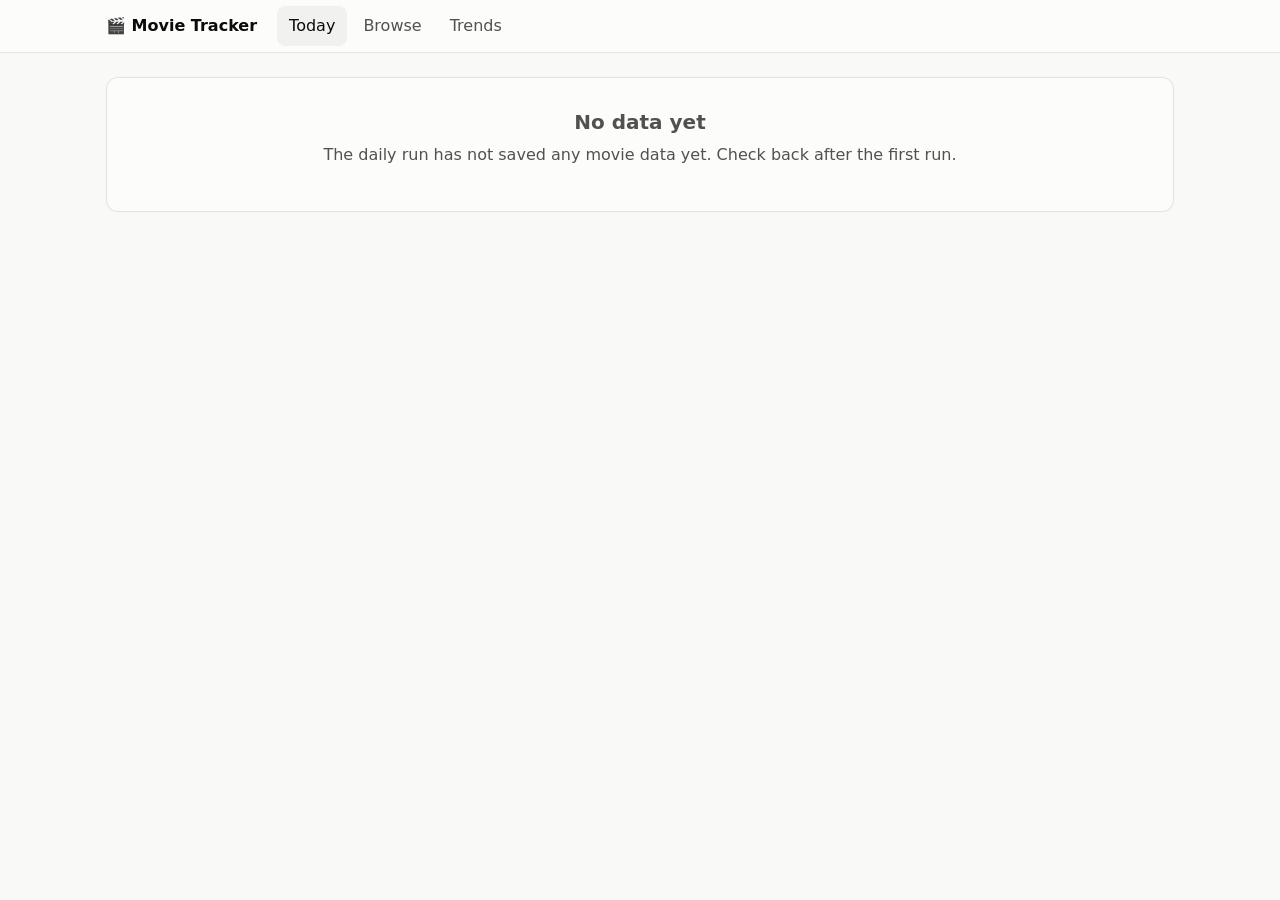
==== index.html @ 8cc254f4 "Add the site: Today, Browse and Trends pages, charts and offline support Three pages sharing one nav" ====
<!doctype html>
<html lang="en">
<head>
  <meta charset="utf-8">
  <meta name="viewport" content="width=device-width, initial-scale=1">
  <title>Today · Movie Tracker</title>
  <meta name="description" content="Daily snapshot of trending movies and what moved since the previous run.">
  <meta name="theme-color" content="#1c5cab">
  <link rel="manifest" href="manifest.webmanifest">
  <link rel="icon" href="static/icon-192.png">
  <link rel="apple-touch-icon" href="static/icon-192.png">
  <link rel="stylesheet" href="static/site.css">
</head>
<body>
  <div id="nav"></div>
  <main id="app" class="wrap">
    <noscript><p>This page needs JavaScript to load and calculate the data.</p></noscript>
    <p class="muted">Loading…</p>
  </main>
  <script src="static/lib.js"></script>
  <script src="static/charts.js"></script>
  <script src="static/today.js"></script>
</body>
</html>
---- static/site.css ----
/* One set of colors and fonts for all three pages. */

:root {
  color-scheme: light;
  --page: #f9f9f7;
  --surface: #fcfcfb;
  --ink: #0b0b0b;
  --ink-2: #52514e;
  --muted: #898781;
  --grid: #e1e0d9;
  --axis: #c3c2b7;
  --border: rgba(11, 11, 11, 0.10);
  --accent: #2a78d6;
  --accent-ink: #ffffff;
  --link: #1c5cab;
  --good: #006300;
  --bad: #c42f2f;
  --wash: rgba(11, 11, 11, 0.045);
  --series-1: #2a78d6;
  --series-2: #eb6834;
  --series-3: #1baf7a;
  --series-4: #eda100;
  --series-5: #e87ba4;
  --series-6: #008300;
  --series-7: #6250d6;
  --series-8: #e34948;
}

@media (prefers-color-scheme: dark) {
  :root:where(:not([data-theme="light"])) {
    color-scheme: dark;
    --page: #0d0d0d;
    --surface: #1a1a19;
    --ink: #f0efec;
    --ink-2: #c3c2b7;
    --muted: #898781;
    --grid: #2c2c2a;
    --axis: #383835;
    --border: rgba(255, 255, 255, 0.10);
    --accent: #3987e5;
    --link: #6da7ec;
    --good: #0ca30c;
    --bad: #e66767;
    --wash: rgba(255, 255, 255, 0.06);
    --series-1: #3987e5;
    --series-2: #d95926;
    --series-3: #199e70;
    --series-4: #c98500;
    --series-5: #d55181;
    --series-6: #0ca30c;
    --series-7: #9085e9;
    --series-8: #e66767;
  }
}

:root[data-theme="dark"] {
  color-scheme: dark;
  --page: #0d0d0d;
  --surface: #1a1a19;
  --ink: #f0efec;
  --ink-2: #c3c2b7;
  --muted: #898781;
  --grid: #2c2c2a;
  --axis: #383835;
  --border: rgba(255, 255, 255, 0.10);
  --accent: #3987e5;
  --link: #6da7ec;
  --good: #0ca30c;
  --bad: #e66767;
  --wash: rgba(255, 255, 255, 0.06);
  --series-1: #3987e5;
  --series-2: #d95926;
  --series-3: #199e70;
  --series-4: #c98500;
  --series-5: #d55181;
  --series-6: #0ca30c;
  --series-7: #9085e9;
  --series-8: #e66767;
}

* { box-sizing: border-box; }

html { -webkit-text-size-adjust: 100%; }

body {
  margin: 0;
  background: var(--page);
  color: var(--ink);
  font: 16px/1.5 system-ui, -apple-system, "Segoe UI", sans-serif;
}

a { color: var(--link); }
h1, h2, h3 { line-height: 1.25; margin: 0 0 .5rem; }
h1 { font-size: 1.75rem; }
h2 { font-size: 1.25rem; }
h3 { font-size: 1rem; }
p { margin: 0 0 .75rem; }
.muted { color: var(--ink-2); }
.small { font-size: .875rem; }

/* ---- shared navigation bar ---- */
.nav {
  position: sticky; top: 0; z-index: 10;
  background: var(--surface);
  border-bottom: 1px solid var(--border);
}
.nav-inner {
  max-width: 1100px; margin: 0 auto; padding: 0 16px;
  display: flex; align-items: center; gap: 4px; flex-wrap: wrap; min-height: 52px;
}
.brand { font-weight: 700; color: var(--ink); text-decoration: none; margin-right: 16px; }
.nav a.link {
  color: var(--ink-2); text-decoration: none; padding: 8px 12px; border-radius: 8px; font-weight: 500;
}
.nav a.link:hover { background: var(--wash); }
.nav a.link[aria-current="page"] { color: var(--ink); background: var(--wash); }
.banner {
  background: var(--wash); color: var(--ink-2); text-align: center; font-size: .875rem; padding: 6px 16px;
}

.wrap { max-width: 1100px; margin: 0 auto; padding: 24px 16px 64px; }

/* ---- cards, tiles ---- */
.card {
  background: var(--surface); border: 1px solid var(--border); border-radius: 12px;
  padding: 16px; margin: 0 0 16px;
}
.tiles { display: grid; grid-template-columns: repeat(auto-fit, minmax(150px, 1fr)); gap: 12px; margin: 0 0 16px; }
.tile { background: var(--surface); border: 1px solid var(--border); border-radius: 12px; padding: 12px 16px; }
.tile .label { color: var(--ink-2); font-size: .875rem; }
.tile .value { font-size: 1.6rem; font-weight: 600; line-height: 1.3; }

/* ---- tables ---- */
.table-wrap { overflow-x: auto; }
table { border-collapse: collapse; width: 100%; font-size: .9375rem; }
th, td { padding: 8px 10px; text-align: left; border-bottom: 1px solid var(--grid); vertical-align: top; }
th { font-weight: 600; color: var(--ink-2); white-space: nowrap; }
td.num, th.num { text-align: right; font-variant-numeric: tabular-nums; }
tbody tr:hover { background: var(--wash); }
.delta { display: block; font-size: .75rem; color: var(--muted); white-space: nowrap; }
.delta.up { color: var(--good); }
.delta.down { color: var(--bad); }
.status-ok { color: var(--good); font-weight: 600; }
.status-fail { color: var(--bad); font-weight: 600; }

/* ---- form controls ---- */
.controls { display: flex; flex-wrap: wrap; gap: 12px; align-items: end; margin: 0 0 16px; }
.field { display: flex; flex-direction: column; gap: 4px; font-size: .875rem; color: var(--ink-2); }
input[type="search"], select {
  font: inherit; color: var(--ink); background: var(--surface);
  border: 1px solid var(--axis); border-radius: 8px; padding: 7px 10px; min-width: 150px;
}
button {
  font: inherit; color: var(--ink); background: var(--surface);
  border: 1px solid var(--axis); border-radius: 8px; padding: 7px 12px; cursor: pointer;
}
button:hover { background: var(--wash); }
:focus-visible { outline: 2px solid var(--accent); outline-offset: 2px; }
.check { display: flex; align-items: center; gap: 6px; font-size: .9375rem; color: var(--ink); padding-bottom: 7px; }

th button.sort {
  border: 0; background: none; padding: 0; font-weight: 600; color: inherit; cursor: pointer; white-space: nowrap;
}
th button.sort:hover { color: var(--ink); background: none; }
th button.sort .arrow { display: inline-block; width: 1em; color: var(--ink); }

button.star {
  border: 0; background: none; font-size: 1.25rem; line-height: 1; padding: 2px 6px; color: var(--muted);
}
button.star[aria-pressed="true"] { color: var(--series-4); }

/* ---- charts ---- */
.chart { position: relative; width: 100%; }
.chart svg { display: block; width: 100%; height: auto; overflow: visible; }
.chart .grid { stroke: var(--grid); stroke-width: 1; }
.chart .axis { stroke: var(--axis); stroke-width: 1; }
.chart .t-axis { fill: var(--muted); font-size: 11px; font-family: inherit; }
.chart .t-label { fill: var(--ink-2); font-size: 12px; font-family: inherit; }
.chart .t-value { fill: var(--ink-2); font-size: 12px; font-family: inherit; font-variant-numeric: tabular-nums; }
.chart .crosshair { stroke: var(--axis); stroke-width: 1; }
.chart .hit { fill: transparent; }
.chart .mark { transition: opacity .1s; }
.chart .mark.lift { opacity: .78; }
.chart-title { font-weight: 600; margin: 0 0 4px; }
.legend { display: flex; flex-wrap: wrap; gap: 4px 16px; margin-top: 8px; font-size: .875rem; color: var(--ink-2); }
.legend span.item { display: inline-flex; align-items: center; gap: 6px; }
.key { display: inline-block; width: 14px; height: 3px; border-radius: 2px; }
.tooltip {
  position: absolute; z-index: 5; pointer-events: none; min-width: 120px; max-width: 280px;
  background: var(--surface); color: var(--ink); border: 1px solid var(--axis); border-radius: 8px;
  padding: 8px 10px; font-size: .8125rem; box-shadow: 0 4px 16px rgba(0, 0, 0, 0.12);
}
.tooltip .head { color: var(--ink-2); margin-bottom: 4px; }
.tooltip .row { display: flex; align-items: center; gap: 6px; }
.tooltip .row strong { font-variant-numeric: tabular-nums; }
.tooltip .row .name { color: var(--ink-2); }
details.data-table { margin-top: 8px; font-size: .875rem; }
details.data-table summary { cursor: pointer; color: var(--link); }
details.data-table table { font-size: .8125rem; margin-top: 6px; }

.picker { display: flex; flex-wrap: wrap; gap: 4px 16px; margin: 8px 0; }
.picker label { display: inline-flex; align-items: center; gap: 6px; font-size: .875rem; }
.picker .swatch { width: 10px; height: 10px; border-radius: 2px; background: transparent; border: 1px solid var(--axis); }
.picker-group { margin: 0 0 8px; }
.picker-group h3 { font-size: .875rem; color: var(--ink-2); margin: 8px 0 2px; }
.charts-grid { display: grid; grid-template-columns: repeat(auto-fit, minmax(min(100%, 460px), 1fr)); gap: 16px; }

.empty { text-align: center; color: var(--ink-2); padding: 32px 16px; }

@media (max-width: 600px) {
  h1 { font-size: 1.4rem; }
  .brand { width: 100%; margin: 8px 0 0; }
}
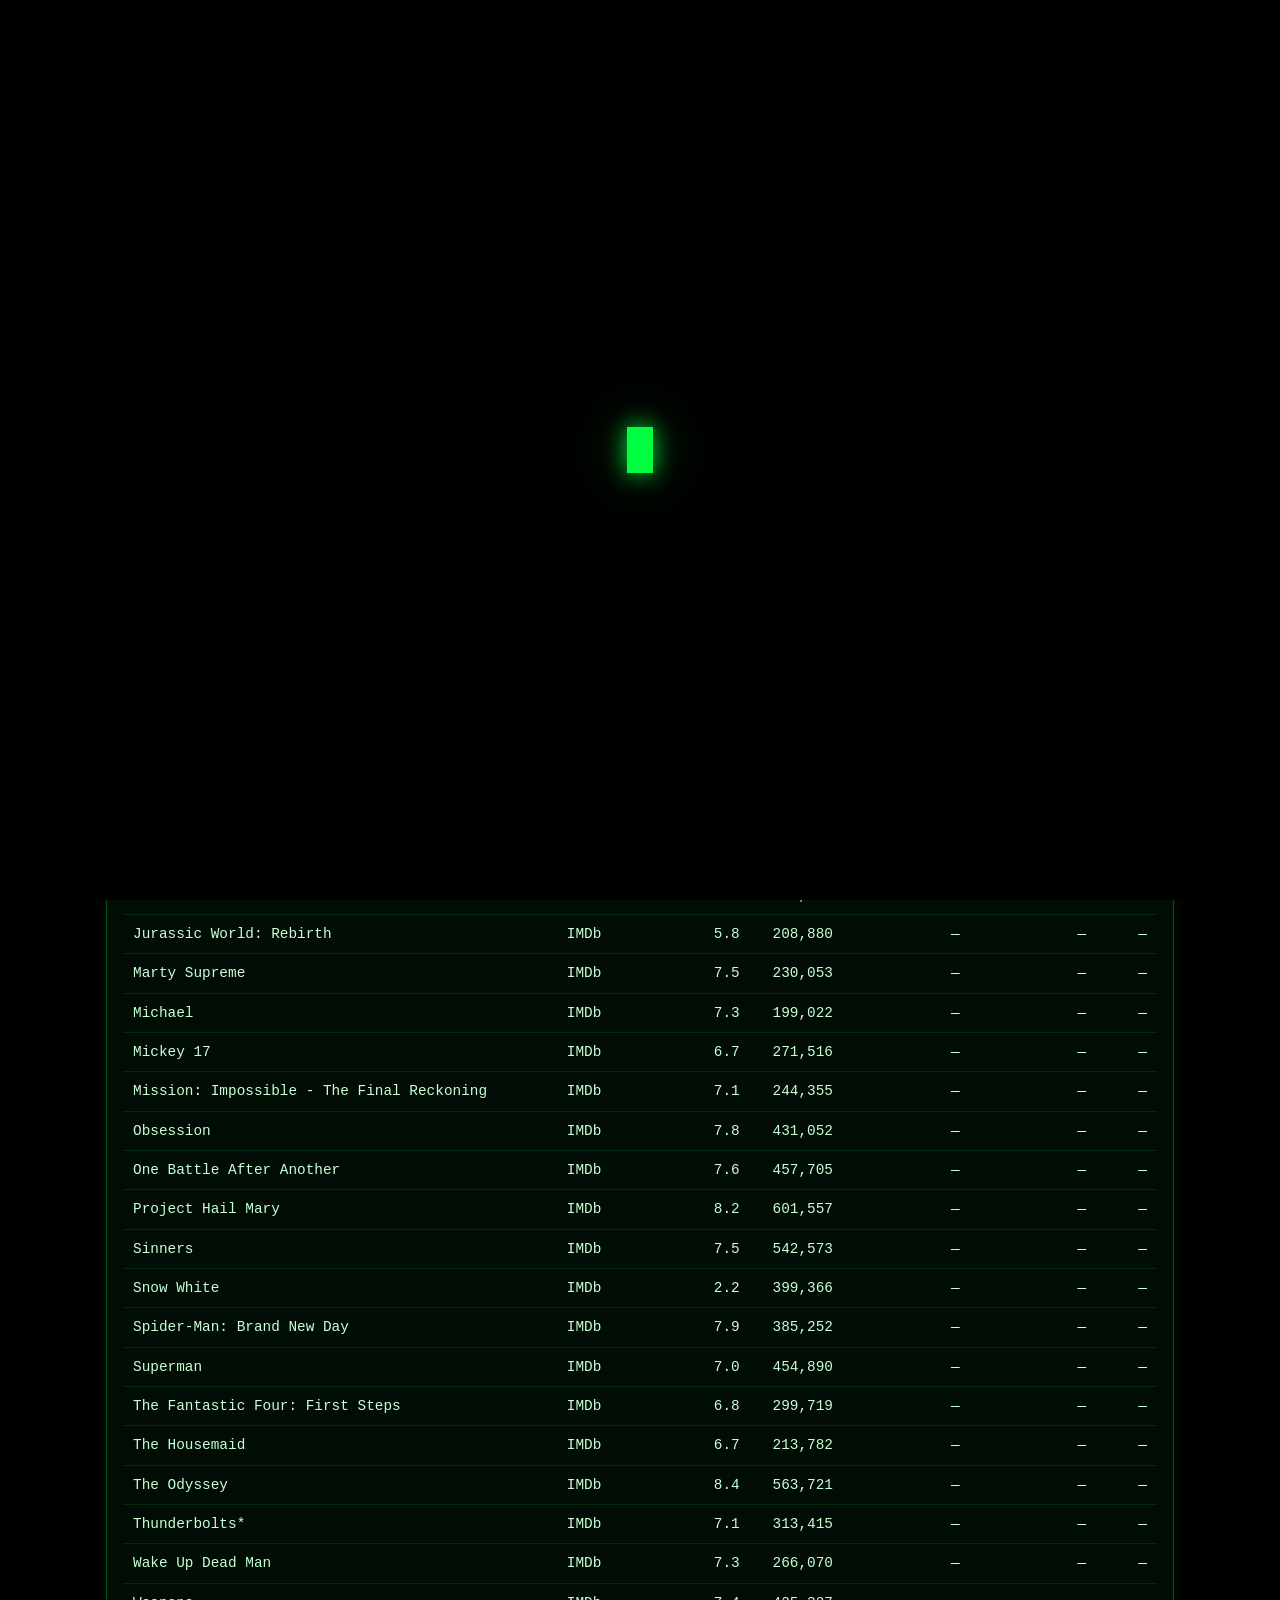
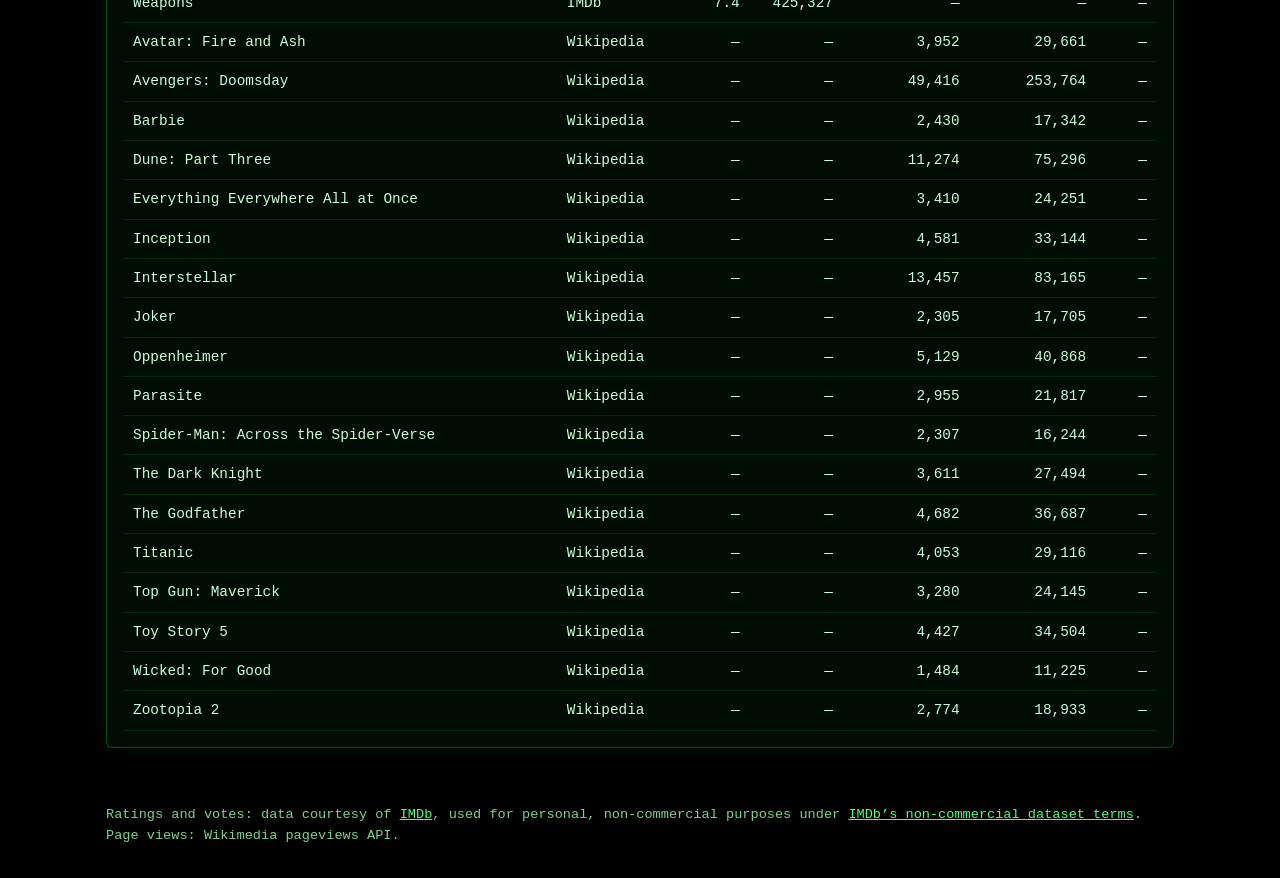
==== commit 83253453: "Matrix redesign: intro, sound, command bar and shareable views Restyle the site as the Matrix: green" ====
--- a/index.html
+++ b/index.html
@@ -5,7 +5,7 @@
   <meta name="viewport" content="width=device-width, initial-scale=1">
   <title>Today · Movie Tracker</title>
   <meta name="description" content="Daily snapshot of trending movies and what moved since the previous run.">
-  <meta name="theme-color" content="#1c5cab">
+  <meta name="theme-color" content="#000000">
   <link rel="manifest" href="manifest.webmanifest">
   <link rel="icon" href="static/icon-192.png">
   <link rel="apple-touch-icon" href="static/icon-192.png">
@@ -15,9 +15,15 @@
   <div id="nav"></div>
   <main id="app" class="wrap">
     <noscript><p>This page needs JavaScript to load and calculate the data.</p></noscript>
-    <p class="muted">Loading…</p>
+    <p class="muted">Loading the construct…</p>
   </main>
+  <script src="static/sound.js"></script>
+  <script src="static/intro-envelope.js"></script>
+  <script src="static/opening.js"></script>
+  <script src="static/matrix.js"></script>
+  <script src="static/decode.js"></script>
   <script src="static/lib.js"></script>
+  <script src="static/terminal.js"></script>
   <script src="static/charts.js"></script>
   <script src="static/today.js"></script>
 </body>
--- a/static/site.css
+++ b/static/site.css
@@ -1,73 +1,25 @@
-/* One set of colors and fonts for all three pages. */
+/* One look for all three pages: green code on black, like the Matrix. */
 
 :root {
-  color-scheme: light;
-  --page: #f9f9f7;
-  --surface: #fcfcfb;
-  --ink: #0b0b0b;
-  --ink-2: #52514e;
-  --muted: #898781;
-  --grid: #e1e0d9;
-  --axis: #c3c2b7;
-  --border: rgba(11, 11, 11, 0.10);
-  --accent: #2a78d6;
-  --accent-ink: #ffffff;
-  --link: #1c5cab;
-  --good: #006300;
-  --bad: #c42f2f;
-  --wash: rgba(11, 11, 11, 0.045);
-  --series-1: #2a78d6;
-  --series-2: #eb6834;
-  --series-3: #1baf7a;
-  --series-4: #eda100;
-  --series-5: #e87ba4;
-  --series-6: #008300;
-  --series-7: #6250d6;
-  --series-8: #e34948;
-}
-
-@media (prefers-color-scheme: dark) {
-  :root:where(:not([data-theme="light"])) {
-    color-scheme: dark;
-    --page: #0d0d0d;
-    --surface: #1a1a19;
-    --ink: #f0efec;
-    --ink-2: #c3c2b7;
-    --muted: #898781;
-    --grid: #2c2c2a;
-    --axis: #383835;
-    --border: rgba(255, 255, 255, 0.10);
-    --accent: #3987e5;
-    --link: #6da7ec;
-    --good: #0ca30c;
-    --bad: #e66767;
-    --wash: rgba(255, 255, 255, 0.06);
-    --series-1: #3987e5;
-    --series-2: #d95926;
-    --series-3: #199e70;
-    --series-4: #c98500;
-    --series-5: #d55181;
-    --series-6: #0ca30c;
-    --series-7: #9085e9;
-    --series-8: #e66767;
-  }
-}
-
-:root[data-theme="dark"] {
   color-scheme: dark;
-  --page: #0d0d0d;
-  --surface: #1a1a19;
-  --ink: #f0efec;
-  --ink-2: #c3c2b7;
-  --muted: #898781;
-  --grid: #2c2c2a;
-  --axis: #383835;
-  --border: rgba(255, 255, 255, 0.10);
-  --accent: #3987e5;
-  --link: #6da7ec;
-  --good: #0ca30c;
-  --bad: #e66767;
-  --wash: rgba(255, 255, 255, 0.06);
+  --page: #000000;
+  --surface: rgba(0, 14, 5, 0.88);
+  --surface-solid: #020d05;
+  --ink: #c9ffd6;
+  --ink-2: #7fd08f;
+  --muted: #4f9a62;
+  --grid: rgba(0, 255, 65, 0.12);
+  --axis: rgba(0, 255, 65, 0.32);
+  --border: rgba(0, 255, 65, 0.28);
+  --accent: #00ff41;
+  --accent-ink: #001a07;
+  --link: #4dff7a;
+  --good: #00ff41;
+  --bad: #ff5555;
+  --wash: rgba(0, 255, 65, 0.08);
+  --glow: 0 0 10px rgba(0, 255, 65, 0.45);
+  --mono: ui-monospace, "SF Mono", SFMono-Regular, Menlo, Consolas, "Liberation Mono", "Courier New", monospace;
+  /* Chart colors for more than one line: the validated dark categorical palette. */
   --series-1: #3987e5;
   --series-2: #d95926;
   --series-3: #199e70;
@@ -79,135 +31,271 @@
 }
 
 * { box-sizing: border-box; }
-
-html { -webkit-text-size-adjust: 100%; }
+[hidden] { display: none !important; }
+
+html { -webkit-text-size-adjust: 100%; background: var(--page); }
 
 body {
   margin: 0;
   background: var(--page);
   color: var(--ink);
-  font: 16px/1.5 system-ui, -apple-system, "Segoe UI", sans-serif;
-}
+  font: 15px/1.55 var(--mono);
+}
+body.intro-open { overflow: hidden; }
+
+/* Faint scan lines and a dark vignette, like an old monitor. */
+body::after {
+  content: "";
+  position: fixed; inset: 0; z-index: 50; pointer-events: none;
+  background:
+    repeating-linear-gradient(to bottom, rgba(0, 0, 0, 0) 0, rgba(0, 0, 0, 0) 2px, rgba(0, 0, 0, 0.16) 3px),
+    radial-gradient(ellipse at center, rgba(0, 0, 0, 0) 55%, rgba(0, 0, 0, 0.55) 100%);
+}
+
+/* Falling code behind everything. */
+#matrix-bg { position: fixed; inset: 0; width: 100%; height: 100%; z-index: 0; pointer-events: none; }
+#nav, #app, .foot { position: relative; z-index: 1; }
 
 a { color: var(--link); }
-h1, h2, h3 { line-height: 1.25; margin: 0 0 .5rem; }
-h1 { font-size: 1.75rem; }
-h2 { font-size: 1.25rem; }
-h3 { font-size: 1rem; }
+a:hover { text-shadow: var(--glow); }
+h1, h2, h3 { line-height: 1.25; margin: 0 0 .5rem; font-weight: 600; }
+h1 { font-size: 1.7rem; color: var(--accent); text-shadow: var(--glow); letter-spacing: .04em; text-transform: uppercase; }
+h1::before { content: "> "; color: var(--muted); }
+h2 { font-size: 1.15rem; color: var(--accent); text-shadow: 0 0 6px rgba(0, 255, 65, 0.35); }
+h3 { font-size: 1rem; color: var(--ink); }
 p { margin: 0 0 .75rem; }
+strong { color: var(--ink); }
 .muted { color: var(--ink-2); }
-.small { font-size: .875rem; }
+.small { font-size: .85rem; }
 
 /* ---- shared navigation bar ---- */
 .nav {
   position: sticky; top: 0; z-index: 10;
-  background: var(--surface);
+  background: rgba(0, 8, 3, 0.94);
   border-bottom: 1px solid var(--border);
+  box-shadow: 0 0 18px rgba(0, 255, 65, 0.12);
 }
 .nav-inner {
   max-width: 1100px; margin: 0 auto; padding: 0 16px;
   display: flex; align-items: center; gap: 4px; flex-wrap: wrap; min-height: 52px;
 }
-.brand { font-weight: 700; color: var(--ink); text-decoration: none; margin-right: 16px; }
+.brand {
+  font-weight: 700; color: var(--accent); text-decoration: none; margin-right: 16px;
+  letter-spacing: .08em; text-transform: uppercase; text-shadow: var(--glow);
+}
+.brand::after { content: "_"; animation: blink 1.1s steps(1) infinite; }
 .nav a.link {
-  color: var(--ink-2); text-decoration: none; padding: 8px 12px; border-radius: 8px; font-weight: 500;
-}
-.nav a.link:hover { background: var(--wash); }
-.nav a.link[aria-current="page"] { color: var(--ink); background: var(--wash); }
+  color: var(--ink-2); text-decoration: none; padding: 8px 12px; border-radius: 4px; font-weight: 500;
+  text-transform: uppercase; letter-spacing: .06em; font-size: .85rem;
+}
+.nav a.link:hover { background: var(--wash); color: var(--ink); }
+.nav a.link[aria-current="page"] { color: var(--accent-ink); background: var(--accent); text-shadow: none; }
+.nav-tools { margin-left: auto; display: flex; align-items: center; }
+/* The tray slides out to the left of the toggle button; closed, it takes no room and cannot be tabbed to. */
+.tool-tray {
+  display: flex; gap: 8px; overflow: hidden; max-width: 0; margin-right: 0; padding: 4px 2px; margin-top: -4px; margin-bottom: -4px;
+  visibility: hidden;
+  transition: max-width .32s cubic-bezier(.2, .8, .2, 1), margin-right .32s ease, visibility 0s linear .32s;
+}
+.nav-tools.open .tool-tray {
+  max-width: 340px; margin-right: 8px; visibility: visible;
+  transition: max-width .32s cubic-bezier(.2, .8, .2, 1), margin-right .32s ease, visibility 0s;
+}
+.tool-tray .navbtn {
+  white-space: nowrap; opacity: 0; transform: translateX(30px) scale(.85);
+  transition: opacity .18s ease, transform .35s cubic-bezier(.3, 1.5, .5, 1);
+}
+.nav-tools.open .tool-tray .navbtn { opacity: 1; transform: none; }
+.nav-tools.open .tool-tray .navbtn:last-child { transition-delay: .02s; }
+.nav-tools.open .tool-tray .navbtn:first-child { transition-delay: .08s; }
+button.tools-toggle { width: 36px; padding: 6px 0; text-align: center; }
+button.icon-btn { width: 36px; padding: 4px 0; display: inline-flex; align-items: center; justify-content: center; }
+button.icon-btn svg { display: block; }
+.tools-toggle .chev { display: inline-block; font-size: 1.15rem; line-height: 1; transition: transform .3s ease; }
+.nav-tools.open .tools-toggle .chev { transform: rotate(180deg); }
+button.navbtn {
+  font-size: .75rem; padding: 6px 10px; text-transform: uppercase; letter-spacing: .06em;
+}
+button.navbtn[aria-pressed="false"] { color: var(--muted); }
 .banner {
-  background: var(--wash); color: var(--ink-2); text-align: center; font-size: .875rem; padding: 6px 16px;
-}
-
-.wrap { max-width: 1100px; margin: 0 auto; padding: 24px 16px 64px; }
+  background: var(--wash); color: var(--ink-2); text-align: center; font-size: .85rem; padding: 6px 16px;
+  border-bottom: 1px solid var(--border);
+}
+
+.wrap { max-width: 1100px; margin: 0 auto; padding: 24px 16px 40px; }
+.foot { max-width: 1100px; margin: 0 auto; padding: 0 16px 32px; }
 
 /* ---- cards, tiles ---- */
 .card {
-  background: var(--surface); border: 1px solid var(--border); border-radius: 12px;
+  background: var(--surface); border: 1px solid var(--border); border-radius: 6px;
   padding: 16px; margin: 0 0 16px;
+  box-shadow: 0 0 22px rgba(0, 255, 65, 0.06), inset 0 0 0 1px rgba(0, 255, 65, 0.04);
 }
 .tiles { display: grid; grid-template-columns: repeat(auto-fit, minmax(150px, 1fr)); gap: 12px; margin: 0 0 16px; }
-.tile { background: var(--surface); border: 1px solid var(--border); border-radius: 12px; padding: 12px 16px; }
-.tile .label { color: var(--ink-2); font-size: .875rem; }
-.tile .value { font-size: 1.6rem; font-weight: 600; line-height: 1.3; }
+.tile { background: var(--surface); border: 1px solid var(--border); border-radius: 6px; padding: 12px 16px; }
+.tile .label { color: var(--ink-2); font-size: .8rem; text-transform: uppercase; letter-spacing: .08em; }
+.tile .value { font-size: 1.6rem; font-weight: 600; line-height: 1.3; color: var(--accent); text-shadow: var(--glow); }
 
 /* ---- tables ---- */
 .table-wrap { overflow-x: auto; }
-table { border-collapse: collapse; width: 100%; font-size: .9375rem; }
+table { border-collapse: collapse; width: 100%; font-size: .9rem; }
 th, td { padding: 8px 10px; text-align: left; border-bottom: 1px solid var(--grid); vertical-align: top; }
-th { font-weight: 600; color: var(--ink-2); white-space: nowrap; }
+th { font-weight: 600; color: var(--ink-2); white-space: nowrap; text-transform: uppercase; letter-spacing: .05em; font-size: .78rem; }
 td.num, th.num { text-align: right; font-variant-numeric: tabular-nums; }
 tbody tr:hover { background: var(--wash); }
-.delta { display: block; font-size: .75rem; color: var(--muted); white-space: nowrap; }
+.delta { display: block; font-size: .72rem; color: var(--muted); white-space: nowrap; }
 .delta.up { color: var(--good); }
 .delta.down { color: var(--bad); }
-.status-ok { color: var(--good); font-weight: 600; }
+.status-ok { color: var(--good); font-weight: 600; text-shadow: var(--glow); }
 .status-fail { color: var(--bad); font-weight: 600; }
 
 /* ---- form controls ---- */
 .controls { display: flex; flex-wrap: wrap; gap: 12px; align-items: end; margin: 0 0 16px; }
-.field { display: flex; flex-direction: column; gap: 4px; font-size: .875rem; color: var(--ink-2); }
+.field { display: flex; flex-direction: column; gap: 4px; font-size: .8rem; color: var(--ink-2); text-transform: uppercase; letter-spacing: .06em; }
 input[type="search"], select {
-  font: inherit; color: var(--ink); background: var(--surface);
-  border: 1px solid var(--axis); border-radius: 8px; padding: 7px 10px; min-width: 150px;
-}
+  font: inherit; color: var(--ink); background: var(--surface-solid);
+  border: 1px solid var(--border); border-radius: 4px; padding: 7px 10px; min-width: 150px;
+  text-transform: none; letter-spacing: normal;
+}
+input[type="checkbox"] { accent-color: var(--accent); }
 button {
-  font: inherit; color: var(--ink); background: var(--surface);
-  border: 1px solid var(--axis); border-radius: 8px; padding: 7px 12px; cursor: pointer;
-}
-button:hover { background: var(--wash); }
+  font: inherit; color: var(--accent); background: var(--surface-solid);
+  border: 1px solid var(--border); border-radius: 4px; padding: 7px 12px; cursor: pointer;
+}
+button:hover { background: var(--wash); box-shadow: var(--glow); }
 :focus-visible { outline: 2px solid var(--accent); outline-offset: 2px; }
-.check { display: flex; align-items: center; gap: 6px; font-size: .9375rem; color: var(--ink); padding-bottom: 7px; }
+.check { display: flex; align-items: center; gap: 6px; font-size: .9rem; color: var(--ink); padding-bottom: 7px; }
 
 th button.sort {
-  border: 0; background: none; padding: 0; font-weight: 600; color: inherit; cursor: pointer; white-space: nowrap;
-}
-th button.sort:hover { color: var(--ink); background: none; }
-th button.sort .arrow { display: inline-block; width: 1em; color: var(--ink); }
+  border: 0; background: none; padding: 0; font: inherit; font-weight: 600; color: inherit; cursor: pointer; white-space: nowrap;
+  text-transform: inherit; letter-spacing: inherit;
+}
+th button.sort:hover { color: var(--accent); background: none; box-shadow: none; }
+th button.sort .arrow { display: inline-block; width: 1em; color: var(--accent); }
 
 button.star {
   border: 0; background: none; font-size: 1.25rem; line-height: 1; padding: 2px 6px; color: var(--muted);
 }
-button.star[aria-pressed="true"] { color: var(--series-4); }
+button.star:hover { box-shadow: none; color: var(--accent); }
+button.star[aria-pressed="true"] { color: var(--accent); text-shadow: var(--glow); }
 
 /* ---- charts ---- */
 .chart { position: relative; width: 100%; }
 .chart svg { display: block; width: 100%; height: auto; overflow: visible; }
 .chart .grid { stroke: var(--grid); stroke-width: 1; }
 .chart .axis { stroke: var(--axis); stroke-width: 1; }
-.chart .t-axis { fill: var(--muted); font-size: 11px; font-family: inherit; }
-.chart .t-label { fill: var(--ink-2); font-size: 12px; font-family: inherit; }
-.chart .t-value { fill: var(--ink-2); font-size: 12px; font-family: inherit; font-variant-numeric: tabular-nums; }
+.chart .t-axis { fill: var(--muted); font-size: 11px; font-family: var(--mono); }
+.chart .t-label { fill: var(--ink-2); font-size: 12px; font-family: var(--mono); }
+.chart .t-value { fill: var(--ink); font-size: 12px; font-family: var(--mono); font-variant-numeric: tabular-nums; }
 .chart .crosshair { stroke: var(--axis); stroke-width: 1; }
 .chart .hit { fill: transparent; }
-.chart .mark { transition: opacity .1s; }
+.chart .mark { transition: opacity .1s; filter: drop-shadow(0 0 3px rgba(0, 255, 65, 0.25)); }
 .chart .mark.lift { opacity: .78; }
-.chart-title { font-weight: 600; margin: 0 0 4px; }
-.legend { display: flex; flex-wrap: wrap; gap: 4px 16px; margin-top: 8px; font-size: .875rem; color: var(--ink-2); }
+.chart-title { font-weight: 600; margin: 0 0 4px; color: var(--ink); text-transform: uppercase; letter-spacing: .06em; font-size: .85rem; }
+.legend { display: flex; flex-wrap: wrap; gap: 4px 16px; margin-top: 8px; font-size: .85rem; color: var(--ink-2); }
 .legend span.item { display: inline-flex; align-items: center; gap: 6px; }
 .key { display: inline-block; width: 14px; height: 3px; border-radius: 2px; }
 .tooltip {
   position: absolute; z-index: 5; pointer-events: none; min-width: 120px; max-width: 280px;
-  background: var(--surface); color: var(--ink); border: 1px solid var(--axis); border-radius: 8px;
-  padding: 8px 10px; font-size: .8125rem; box-shadow: 0 4px 16px rgba(0, 0, 0, 0.12);
+  background: var(--surface-solid); color: var(--ink); border: 1px solid var(--accent); border-radius: 4px;
+  padding: 8px 10px; font-size: .8rem; box-shadow: 0 0 16px rgba(0, 255, 65, 0.25);
 }
 .tooltip .head { color: var(--ink-2); margin-bottom: 4px; }
 .tooltip .row { display: flex; align-items: center; gap: 6px; }
 .tooltip .row strong { font-variant-numeric: tabular-nums; }
 .tooltip .row .name { color: var(--ink-2); }
-details.data-table { margin-top: 8px; font-size: .875rem; }
+details.data-table { margin-top: 8px; font-size: .85rem; }
 details.data-table summary { cursor: pointer; color: var(--link); }
-details.data-table table { font-size: .8125rem; margin-top: 6px; }
+details.data-table table { font-size: .8rem; margin-top: 6px; }
 
 .picker { display: flex; flex-wrap: wrap; gap: 4px 16px; margin: 8px 0; }
-.picker label { display: inline-flex; align-items: center; gap: 6px; font-size: .875rem; }
+.picker label { display: inline-flex; align-items: center; gap: 6px; font-size: .85rem; }
 .picker .swatch { width: 10px; height: 10px; border-radius: 2px; background: transparent; border: 1px solid var(--axis); }
 .picker-group { margin: 0 0 8px; }
-.picker-group h3 { font-size: .875rem; color: var(--ink-2); margin: 8px 0 2px; }
+.picker-group h3 { font-size: .8rem; color: var(--ink-2); margin: 8px 0 2px; text-transform: uppercase; letter-spacing: .06em; }
 .charts-grid { display: grid; grid-template-columns: repeat(auto-fit, minmax(min(100%, 460px), 1fr)); gap: 16px; }
 
 .empty { text-align: center; color: var(--ink-2); padding: 32px 16px; }
+td.empty { text-align: left; }       /* in a wide table, centred text would sit off-screen on a phone */
+
+/* ---- decoding text: the real text stays, made see-through, and glyphs are painted over it ---- */
+.decoding { position: relative; color: transparent !important; text-shadow: none !important; }
+.decoding::after {
+  content: attr(data-scramble); position: absolute; left: 0; right: 0; top: 0;
+  color: var(--accent); text-shadow: var(--glow); font-weight: inherit; pointer-events: none;
+}
+h1.decoding::after { left: calc(2ch + 0.08em); }   /* leave room for the "> " in front of page titles */
+
+/* ---- the command bar ---- */
+body.cmd-open { overflow: hidden; }
+#cmdbar { position: fixed; inset: 0; z-index: 900; }
+#cmdbar .cmd-backdrop { position: absolute; inset: 0; background: rgba(0, 0, 0, 0.74); }
+.cmd-panel {
+  position: relative; width: min(92vw, 640px); margin: 13vh auto 0; padding: 12px 14px 10px;
+  background: var(--surface-solid); border: 1px solid var(--accent); border-radius: 6px;
+  box-shadow: 0 0 44px rgba(0, 255, 65, 0.25), inset 0 0 0 1px rgba(0, 255, 65, 0.08);
+}
+.cmd-row { display: flex; align-items: center; gap: 10px; }
+.cmd-prompt { color: var(--accent); font-size: 1.3rem; text-shadow: var(--glow); }
+.cmd-input {
+  flex: 1; min-width: 0; padding: 8px 0; border: 0; border-radius: 0; background: transparent; outline: none;
+  color: var(--accent); font: inherit; font-size: 1.15rem; caret-color: var(--accent); text-shadow: var(--glow);
+}
+.cmd-input::placeholder { color: var(--muted); text-shadow: none; }
+.cmd-list { list-style: none; margin: 8px 0 0; padding: 6px 0 0; border-top: 1px solid var(--grid); max-height: 46vh; overflow-y: auto; }
+.cmd-list.help { max-height: 70vh; }
+.cmd-list.help .cmd-line { padding: 3px 10px; }
+.view-actions { display: flex; gap: 8px; align-items: end; }
+.cmd-item, .cmd-line { display: flex; justify-content: space-between; align-items: baseline; gap: 14px; padding: 7px 10px; border-radius: 4px; }
+.cmd-item { cursor: pointer; }
+.cmd-item.active { background: var(--wash); box-shadow: inset 2px 0 0 var(--accent); }
+.cmd-label { color: var(--ink); overflow-wrap: anywhere; }
+.cmd-item.active .cmd-label, .cmd-line.shortcut .cmd-label { color: var(--accent); }
+.cmd-hintline { color: var(--muted); font-size: .8rem; text-align: right; flex-shrink: 0; max-width: 45%; }
+.cmd-empty { padding: 10px; color: var(--ink-2); font-size: .9rem; }
+.cmd-hint { margin-top: 8px; font-size: .72rem; color: var(--muted); text-transform: uppercase; letter-spacing: .06em; }
+
+/* ---- a short message at the bottom of the screen ---- */
+.toast {
+  position: fixed; left: 50%; bottom: 28px; z-index: 950; max-width: min(92vw, 560px); padding: 10px 16px; text-align: center;
+  background: var(--surface-solid); border: 1px solid var(--accent); border-radius: 4px; color: var(--accent); box-shadow: var(--glow);
+  opacity: 0; transform: translate(-50%, 20px); pointer-events: none; transition: opacity .25s ease, transform .25s ease;
+}
+.toast.show { opacity: 1; transform: translate(-50%, 0); }
+
+/* ---- the film j and k have chosen ---- */
+tr.current > td { background: var(--wash); }
+tr.current > td:first-child { box-shadow: inset 3px 0 0 var(--accent); }
+
+/* ---- the intro screen ---- */
+#matrix-intro {
+  position: fixed; inset: 0; z-index: 1000; cursor: pointer;
+  display: flex; align-items: center; justify-content: center;
+}
+#matrix-intro.static { background: #000; }
+#matrix-intro canvas { position: absolute; inset: 0; width: 100%; height: 100%; }
+#matrix-intro canvas.opening { position: absolute; inset: 0; width: 100%; height: 100%; z-index: 2; display: block; }
+#matrix-intro .cursor {
+  position: relative; z-index: 1; display: block;
+  width: 26px; height: 46px; padding: 0; border: 0; border-radius: 0; cursor: pointer;
+  background: var(--accent); box-shadow: 0 0 22px rgba(0, 255, 65, 0.85), 0 0 60px rgba(0, 255, 65, 0.35);
+  animation: blink 1.05s steps(1) infinite;
+  transition: opacity .3s ease;
+}
+#matrix-intro .cursor:hover { background: var(--accent); box-shadow: 0 0 22px rgba(0, 255, 65, 0.85), 0 0 60px rgba(0, 255, 65, 0.35); }
+#matrix-intro .cursor:focus-visible { outline: none; }
+#matrix-intro.entering .cursor { opacity: 0; animation: none; }
+
+@keyframes blink { 50% { opacity: 0; } }
+
+@media (prefers-reduced-motion: reduce) {
+  .toast { transition: none; }
+  .tool-tray, .tool-tray .navbtn, .tools-toggle .chev { transition: none; }
+  .brand::after, #matrix-intro .cursor { animation: none; }
+  #matrix-intro .cursor { transition: none; }
+}
 
 @media (max-width: 600px) {
-  h1 { font-size: 1.4rem; }
+  h1 { font-size: 1.35rem; }
   .brand { width: 100%; margin: 8px 0 0; }
 }
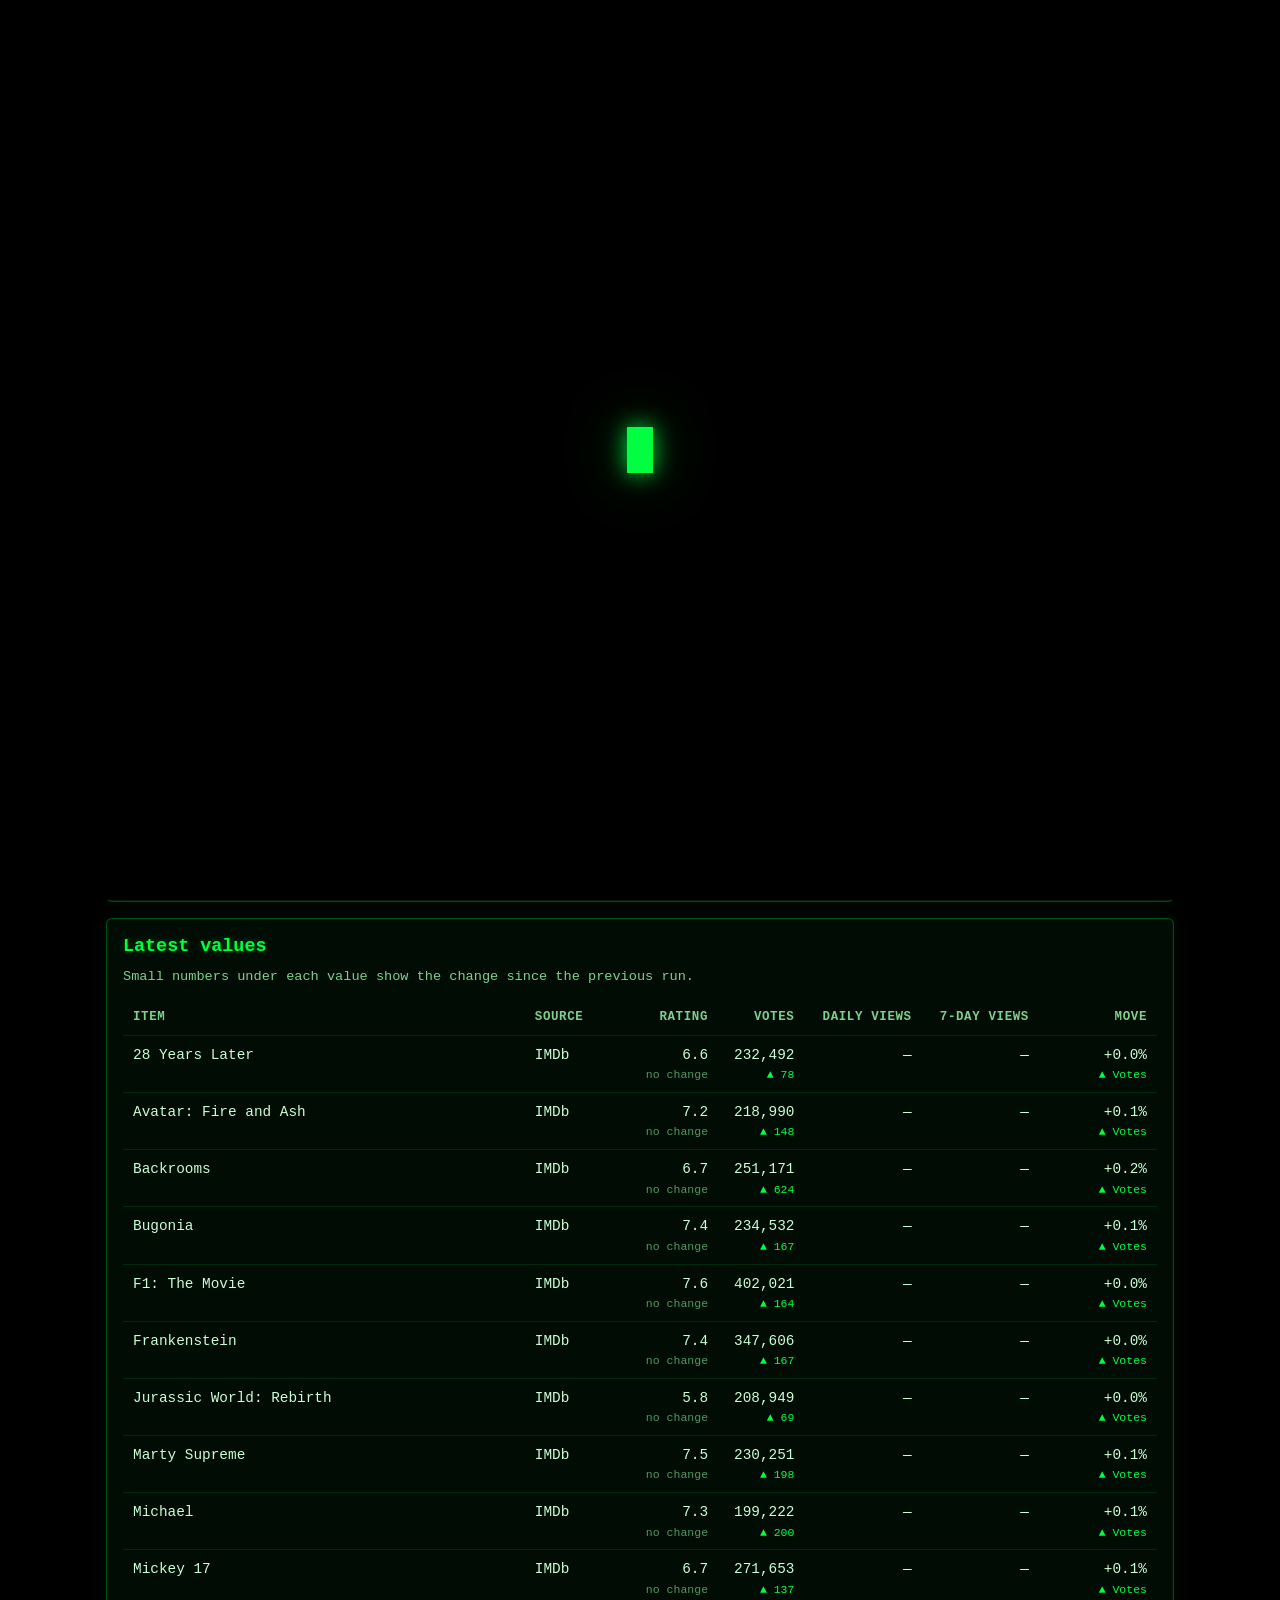
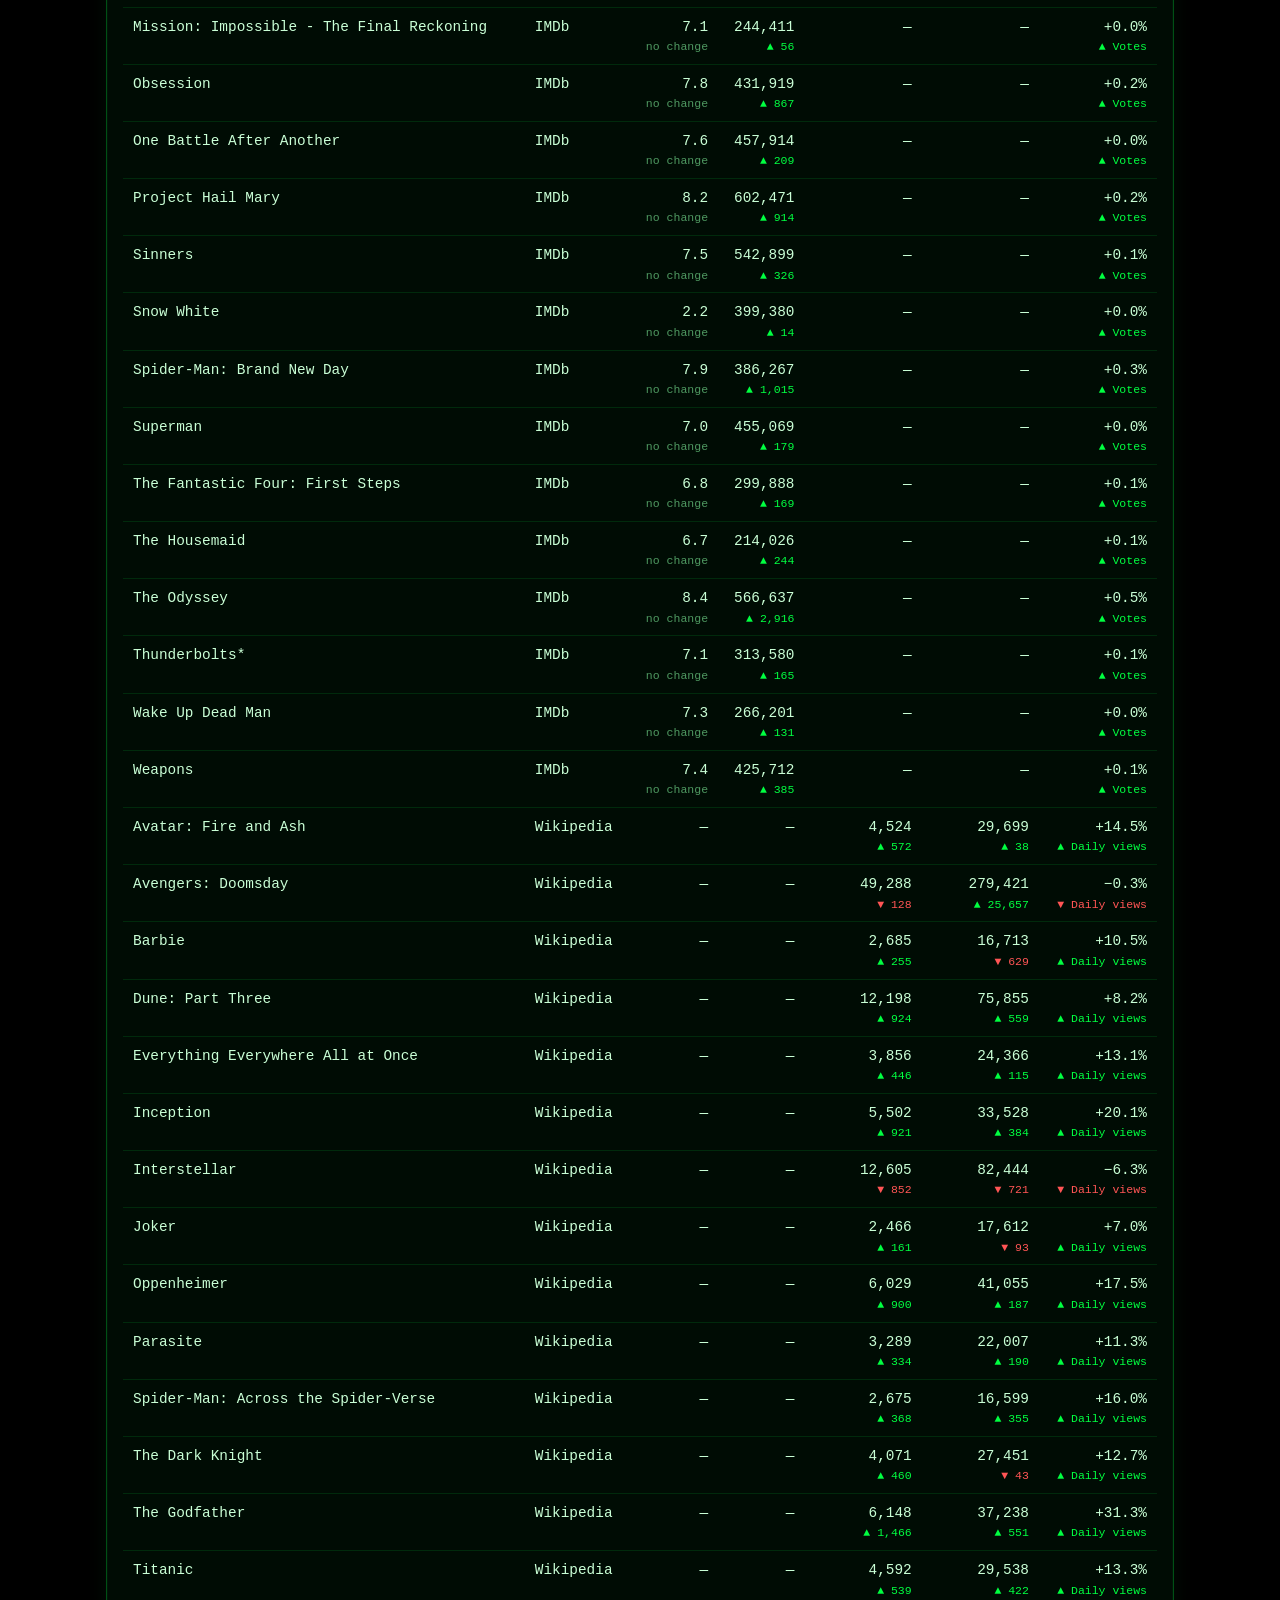
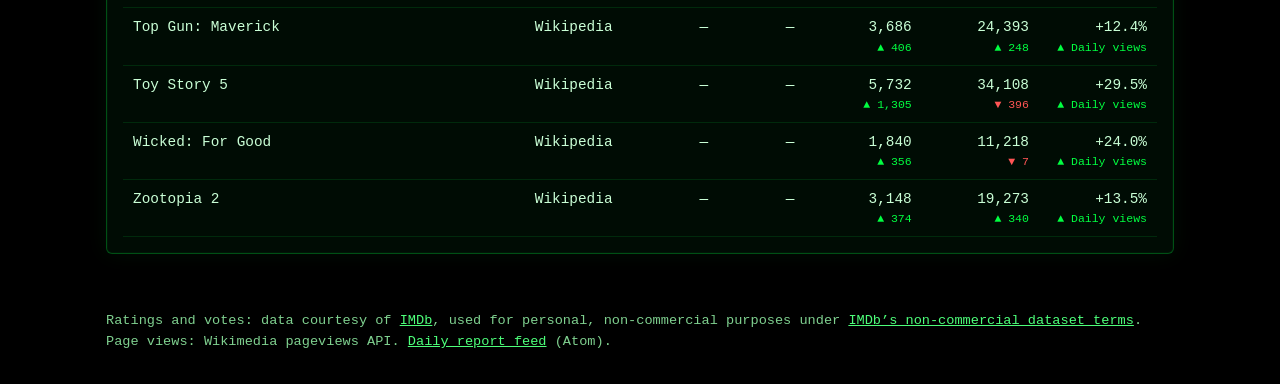
==== commit ac337544: "Add the film cloud, compare mode, Atom feed, backup run and phone cards The Trends page gets a 3D fi" ====
--- a/index.html
+++ b/index.html
@@ -7,6 +7,7 @@
   <meta name="description" content="Daily snapshot of trending movies and what moved since the previous run.">
   <meta name="theme-color" content="#000000">
   <link rel="manifest" href="manifest.webmanifest">
+  <link rel="alternate" type="application/atom+xml" title="Movie Tracker daily report" href="feed.xml">
   <link rel="icon" href="static/icon-192.png">
   <link rel="apple-touch-icon" href="static/icon-192.png">
   <link rel="stylesheet" href="static/site.css">
@@ -22,6 +23,7 @@
   <script src="static/opening.js"></script>
   <script src="static/matrix.js"></script>
   <script src="static/decode.js"></script>
+  <script src="static/ripple.js"></script>
   <script src="static/lib.js"></script>
   <script src="static/terminal.js"></script>
   <script src="static/charts.js"></script>
--- a/static/site.css
+++ b/static/site.css
@@ -295,7 +295,70 @@
   #matrix-intro .cursor { transition: none; }
 }
 
+/* The Browse and Today tables: on a phone every row becomes a card (the columns' names sit beside the values). */
+.sort-field { display: none; }
+@media (max-width: 640px) {
+  .sort-field { display: flex; gap: 8px; align-items: end; }
+  .sort-field .field { flex: 1 1 auto; }
+  table.cards, table.cards tbody { display: block; }
+  table.cards thead { display: none; }
+  .table-wrap:has(> table.cards) { overflow: visible; }
+  table.cards tr {
+    display: grid; grid-template-columns: 1fr 1fr; gap: 0 18px; position: relative; margin: 0 0 10px; padding: 10px 12px 8px;
+    border: 1px solid var(--border); border-radius: 8px; background: rgba(0, 14, 5, 0.55);
+  }
+  table.cards td { display: flex; justify-content: space-between; align-items: baseline; gap: 8px; padding: 3px 0; border: 0; text-align: left; }
+  table.cards td::before { content: attr(data-label); color: var(--muted); font-size: .68rem; text-transform: uppercase; letter-spacing: .06em; white-space: nowrap; }
+  table.cards td.num, table.cards td .val { text-align: right; }
+  table.cards td.c-item { grid-column: 1 / -1; display: block; padding: 0 44px 6px 0; font-size: 1rem; font-weight: 600; color: var(--ink); }
+  table.cards td.c-item::before, table.cards td.empty::before, table.cards td.c-star::before { content: none; }
+  table.cards td.c-star { position: absolute; top: 2px; right: 4px; padding: 0; }
+  table.cards td.empty { grid-column: 1 / -1; display: block; }
+  table.cards td.nil { display: none; }            /* a value this film does not have takes no room on a card */
+  table.cmp-table td:last-child { grid-column: 1 / -1; }
+  table.cards tr.current { box-shadow: 0 0 0 2px var(--accent) inset; }
+  table.cards tr.current > td, table.cards tr.current > td:first-child { background: none; box-shadow: none; }
+  table.cards tbody tr:hover { background: rgba(0, 255, 65, 0.06); }
+}
+
 @media (max-width: 600px) {
   h1 { font-size: 1.35rem; }
   .brand { width: 100%; margin: 8px 0 0; }
 }
+
+#ripples { position: fixed; inset: 0; width: 100%; height: 100%; z-index: 60; pointer-events: none; }
+
+/* The film cloud on the Trends page */
+.cloud-stage { position: relative; margin: 4px 0 8px; }
+.cloud-canvas {
+  display: block; width: 100%; height: 440px; border: 1px solid var(--border); border-radius: 8px;
+  background: radial-gradient(ellipse at center, rgba(0, 255, 65, 0.07), rgba(0, 0, 0, 0.55) 70%);
+  cursor: grab; touch-action: pan-y; user-select: none; -webkit-user-select: none;
+}
+.cloud-canvas.pointing { cursor: pointer; }
+.cloud-canvas.grabbing { cursor: grabbing; }
+.cloud-canvas:focus-visible { outline: 2px solid var(--accent); outline-offset: 2px; }
+.cloud-tip {
+  position: absolute; z-index: 2; width: max-content; max-width: 220px; pointer-events: none; white-space: pre;
+  padding: 6px 10px; border: 1px solid var(--border); border-radius: 6px; background: var(--surface-solid); color: var(--ink);
+  font-size: .8rem; box-shadow: var(--glow);
+}
+.cloud-scrub { display: flex; flex-wrap: wrap; align-items: center; gap: 8px 14px; margin: 4px 0 8px; }
+.cloud-slider { flex: 1 1 180px; min-width: 140px; height: 28px; margin: 0; background: transparent; -webkit-appearance: none; appearance: none; cursor: pointer; }
+.cloud-slider::-webkit-slider-runnable-track { height: 3px; border-radius: 2px; background: var(--axis); }
+.cloud-slider::-webkit-slider-thumb { -webkit-appearance: none; width: 16px; height: 16px; margin-top: -6.5px; border: 0; border-radius: 50%; background: var(--accent); box-shadow: var(--glow); }
+.cloud-slider::-moz-range-track { height: 3px; border-radius: 2px; background: var(--axis); }
+.cloud-slider::-moz-range-thumb { width: 16px; height: 16px; border: 0; border-radius: 50%; background: var(--accent); box-shadow: var(--glow); }
+.cloud-slider:focus-visible { outline: 2px solid var(--accent); outline-offset: 4px; }
+.cloud-day { font-variant-numeric: tabular-nums; color: var(--ink-2); font-size: .85rem; min-width: 17ch; }
+.cloud-play { min-width: 9ch; }
+.cloud-picked { display: flex; flex-wrap: wrap; gap: 8px 16px; align-items: center; margin: 4px 0 12px; }
+.cloud-detail { margin: 0; color: var(--ink); min-height: 1.5em; }
+@media (max-width: 600px) { .cloud-canvas { height: 360px; } }
+@media (prefers-reduced-motion: reduce) { .cloud-canvas { cursor: default; } }
+
+/* Comparing two films on the Trends page */
+.cmp-swatch { display: inline-block; width: 10px; height: 10px; margin-right: 6px; border-radius: 2px; }
+.cmp-finding { margin: 12px 0 4px; font-size: 1.05rem; color: var(--ink); }
+.cmp-table td.lead { color: var(--accent); font-weight: 600; }
+.cmp-table th.num { max-width: 18ch; white-space: normal; }
